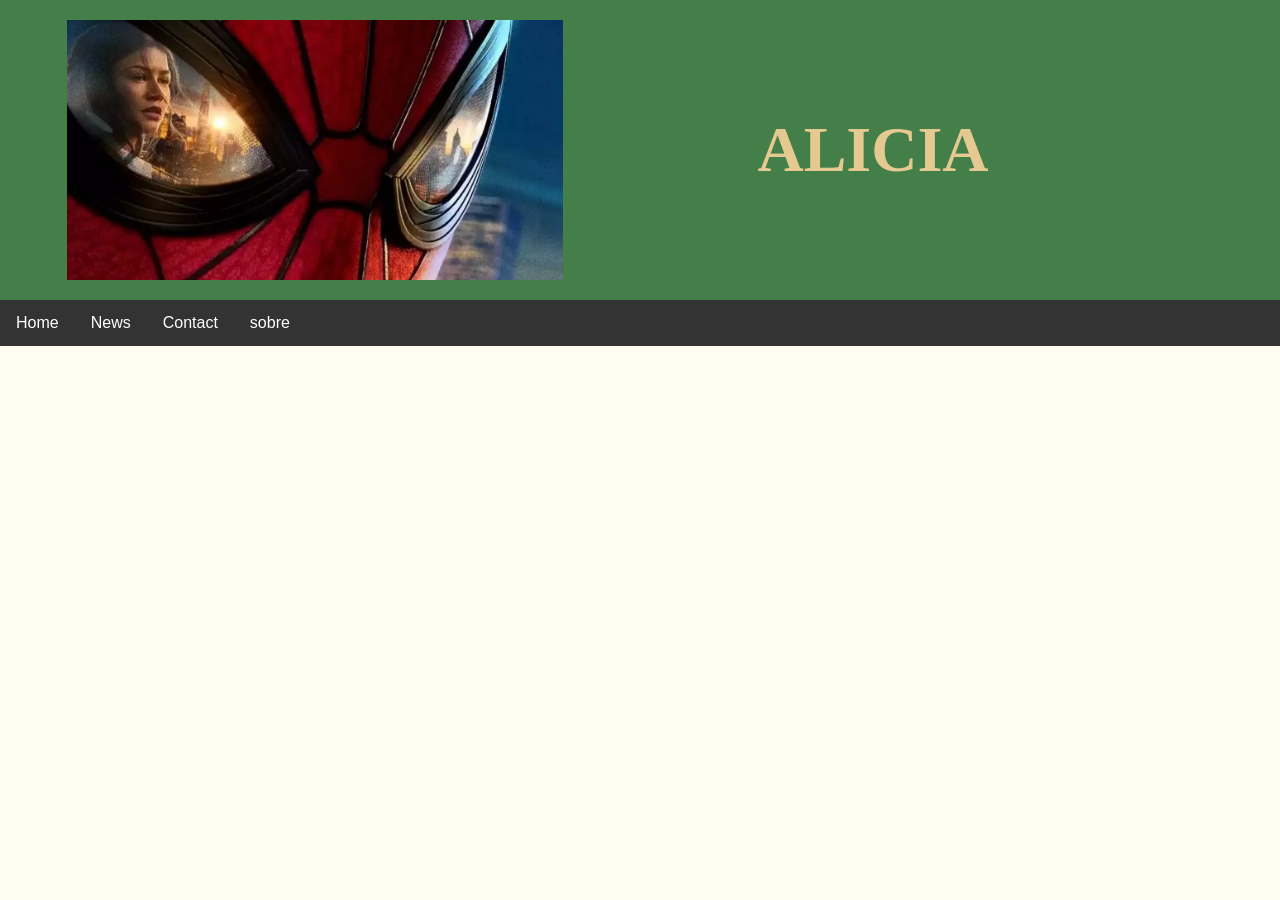
==== albums.html @ 66b7351c "66" ====
<html lang="pt-br">
<head>
<meta charset="UTF-8">

<meta name="viewport" content="width=device-width, initial-
scale=1.0">

<title>Pagina Pessoal</title>
<link rel="stylesheet" href="style.css">
</head>
<body>
<!--header é a parte do cabeçalho do site, é o topo da página-->
<header class="cabecalho-itens">

<img class="cabecalho_imagem" src="homemaranha_XssYpbb.webp" alt="Logo da
D
Página">

<h1 class="titulo_site">ALICIA</h1>
<div class="sociais">
<img class="sociais" src="youtube.logo.jpg" alt="logo_nossa_escola">
<img class="sociais" src="TW_logo.jpg" alt="facebook.png">
<img class="sociais" src="inta.jpg" alt="instagram da Escola">
</div>
</header>

<ul>
  <li><a href="index.html">Home</a></li>
  <li><a href="albums.html">News</a></li>
  <li><a href="contato.html">Contact</a></li>
  <li><a href="sobre.html">sobre</a></li>
</ul>
---- style.css ----
*{
margin: 0;
padding: 0;
box-sizing: border-box;
}
body{
font-family: "Poppins", sans-serif;
background-color: #FFFDF1;
}
  
header{
background-color: #447e49;
color: #e4c991;
width: 100%;
padding: 20px;
font-size: xx-large;
font-family:fantasy;
}
ul {
  list-style-type: none;
  margin: 0;
  padding: 0;
  overflow: hidden;
  background-color: #333;
}

li {
  float: left;
}

li a {
  display: block;
  color: white;
  text-align: center;
  padding: 14px 16px;
  text-decoration: none;
}

li a:hover {
  background-color: #111;
}
.cabecalho-itens{
max-width: 1980px;
margin: 0 auto;
display: flex;
align-items: center;
justify-content: center;
}
.cabecalho_imagem{
width: 40%;
display: flex;
justify-content: flex-start;
align-items: center;
}
.titulo_site{
padding: 50px;
text-align: center;
width: 50%;
font: 30px;BE1A1A
}
.sociais{
display: flex;
justify-content: flex-end;
width: 0%;
padding-right: 30px;
}
.banner1{
display: flex;
justify-content: center;
}
.estudante_titulo{
padding: 50px;
text-align: center;

}
.estudante-nome{
text-align: center;
}
.estudante-imagem{
width: 120px;
}
.estudante-icone{
width: 38px;
padding: 4px 8px;
}
.estudante{
background-image: background-color(#faae43);
padding: 24px 0;
}

.estudante.div{
text-align: center;
padding: 24px 0;
}
.estudantes_todos{
display: flex;
justify-content: space-around;
}
.escola{
background-image: linear-gradient(#95CCDD,#D0E7E6);
color: #F8EBAB;
display: flex;
justify-content:center;
padding: 24px 0;
text-align:center;
display:block;
}
.escola-titulo{
padding: 50px;
text-align: center;
}
.logo_rodape{
height: 180px;
padding: 12px 0;

}

.link{
color: #ffffff;
text-decoration: none;

.titulo-video {
font-family: 'Segoe UI', Tahoma, Geneva, Verdana, sans-serif;
font-size: 20px;
font-weight: bold;
color: #faae43;
text-align: center;
margin-bottom: 15px;
}
.container-video {
    width: 100%;
    height: auto; 
    display: flex;
    flex-direction: column;   
    align-items: center;
    justify-content:center ;
    margin-top: 40px;
    margin-bottom: 20px;
    max-width: 100%;

}
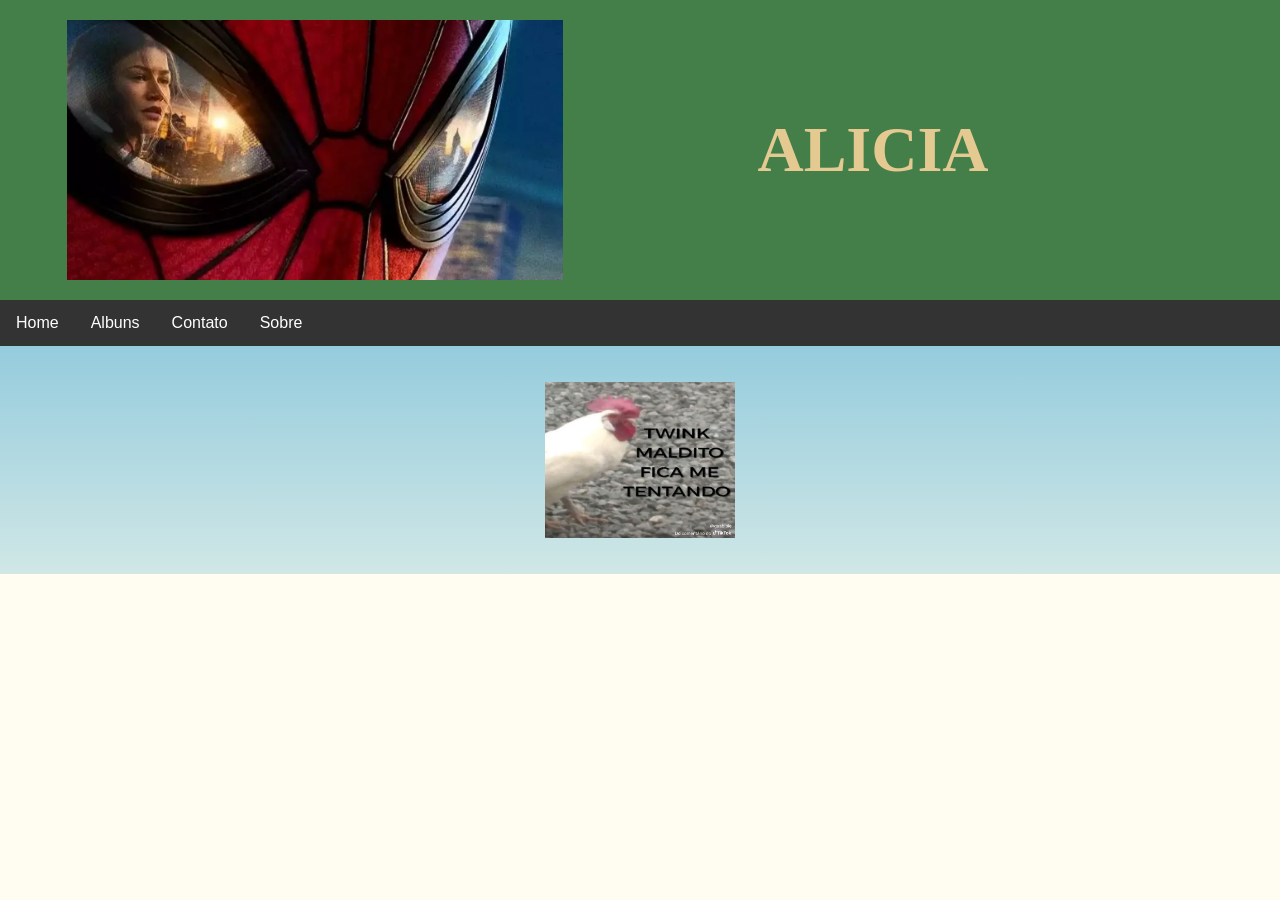
==== commit 0ab118fe: "67" ====
--- a/albums.html
+++ b/albums.html
@@ -25,9 +25,33 @@
 </div>
 </header>
 
+
+
+<!--MENU-->
 <ul>
   <li><a href="index.html">Home</a></li>
-  <li><a href="albums.html">News</a></li>
-  <li><a href="contato.html">Contact</a></li>
-  <li><a href="sobre.html">sobre</a></li>
+  <li><a href="albums.html">Albuns</a></li>
+  <li><a href="contato.html">Contato</a></li>
+  <li><a href="sobre.html">Sobre</a></li>
 </ul>
+
+<!--CONTEUDO-->
+
+
+
+
+<!--Seção rodapé é a parte final da paragrafo 3 da página-->
+<footer class="escola">
+<img class="logo_rodape" src="twink.jpg" alt="Logo
+da Escola">
+<h2 class="escola-título"><a
+class="link" href=""> 
+</a></h2>
+<p></p>
+<p>
+
+</p>
+<p> </p>
+</footer>
+</body>
+</html>
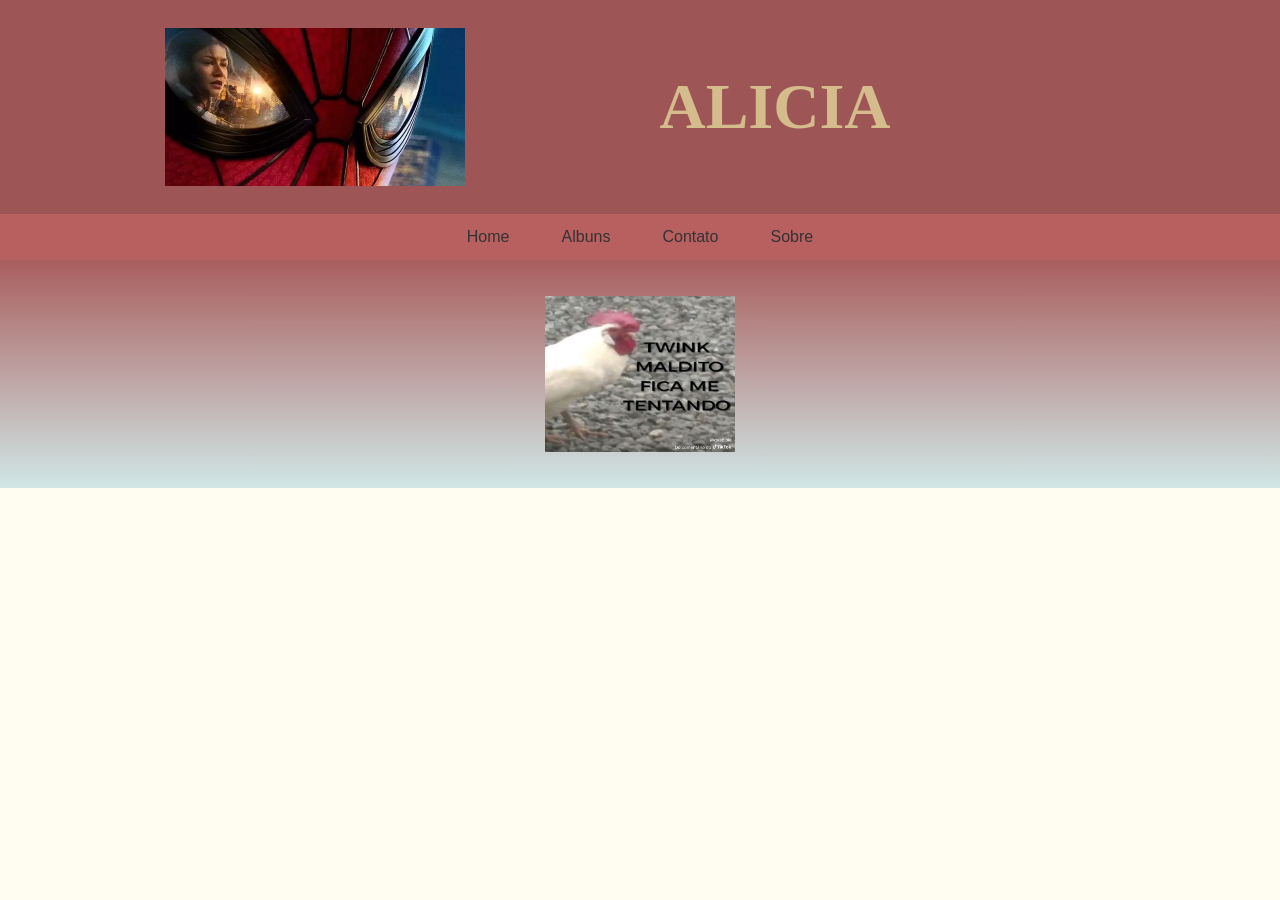
==== commit 44b797b6: "74" ====
--- a/albums.html
+++ b/albums.html
@@ -25,7 +25,21 @@
 </div>
 </header>
 
+<style>
+  ul {
+    list-style-type: none; /* Remove as bolinhas da lista */
+    padding: 0;
+    margin: 0;
+    display: flex; /* Transforma a lista em flexbox */
+    justify-content: center; /* Centraliza os itens na horizontal */
+    gap: 20px; /* Adiciona um espaço entre os links */
+  }
 
+  ul li a {
+    text-decoration: none; /* Remove o sublinhado dos links */
+    color: #333; /* Cor do texto */
+  }
+</style>
 
 <!--MENU-->
 <ul>
--- a/style.css
+++ b/style.css
@@ -10,19 +10,24 @@
 }
   
 header{
-background-color: #447e49;
-color: #e4c991;
+background-color: #9e5555;
+color: #d4bc8c;
 width: 100%;
 padding: 20px;
 font-size: xx-large;
 font-family:fantasy;
+}
+.container_pai {
+  display: flex;
+  justify-content: center; /* Centraliza horizontalmente */
+  align-items: center;     /* Centraliza verticalmente (opcional) */
 }
 ul {
   list-style-type: none;
   margin: 0;
   padding: 0;
   overflow: hidden;
-  background-color: #333;
+  background-color: #b85f5f;
 }
 
 li {
@@ -47,11 +52,18 @@
 align-items: center;
 justify-content: center;
 }
-.cabecalho_imagem{
-width: 40%;
-display: flex;
-justify-content: flex-start;
-align-items: center;
+/* No elemento pai (ex: header ou div pai) */
+.container_pai {
+  display: flex;
+  justify-content: center;
+  align-items: center;
+  width: 100%;
+}
+
+/* Na imagem */
+.cabecalho_imagem {
+  width: 300px; /* Altere para o tamanho desejado (ex: 50%, 400px, etc) */
+  height: auto;  /* Mantém a proporção original */
 }
 .titulo_site{
 padding: 50px;
@@ -98,8 +110,8 @@
 justify-content: space-around;
 }
 .escola{
-background-image: linear-gradient(#95CCDD,#D0E7E6);
-color: #F8EBAB;
+background-image: linear-gradient(#aa5e5e,#D0E7E6);
+color: #fad2a5;
 display: flex;
 justify-content:center;
 padding: 24px 0;
@@ -138,6 +150,11 @@
     margin-top: 40px;
     margin-bottom: 20px;
     max-width: 100%;
-
+.container-video {
+  display: flex;
+  justify-content: center;
+  align-items: center;
+  width: 100%;
+}
 }
 
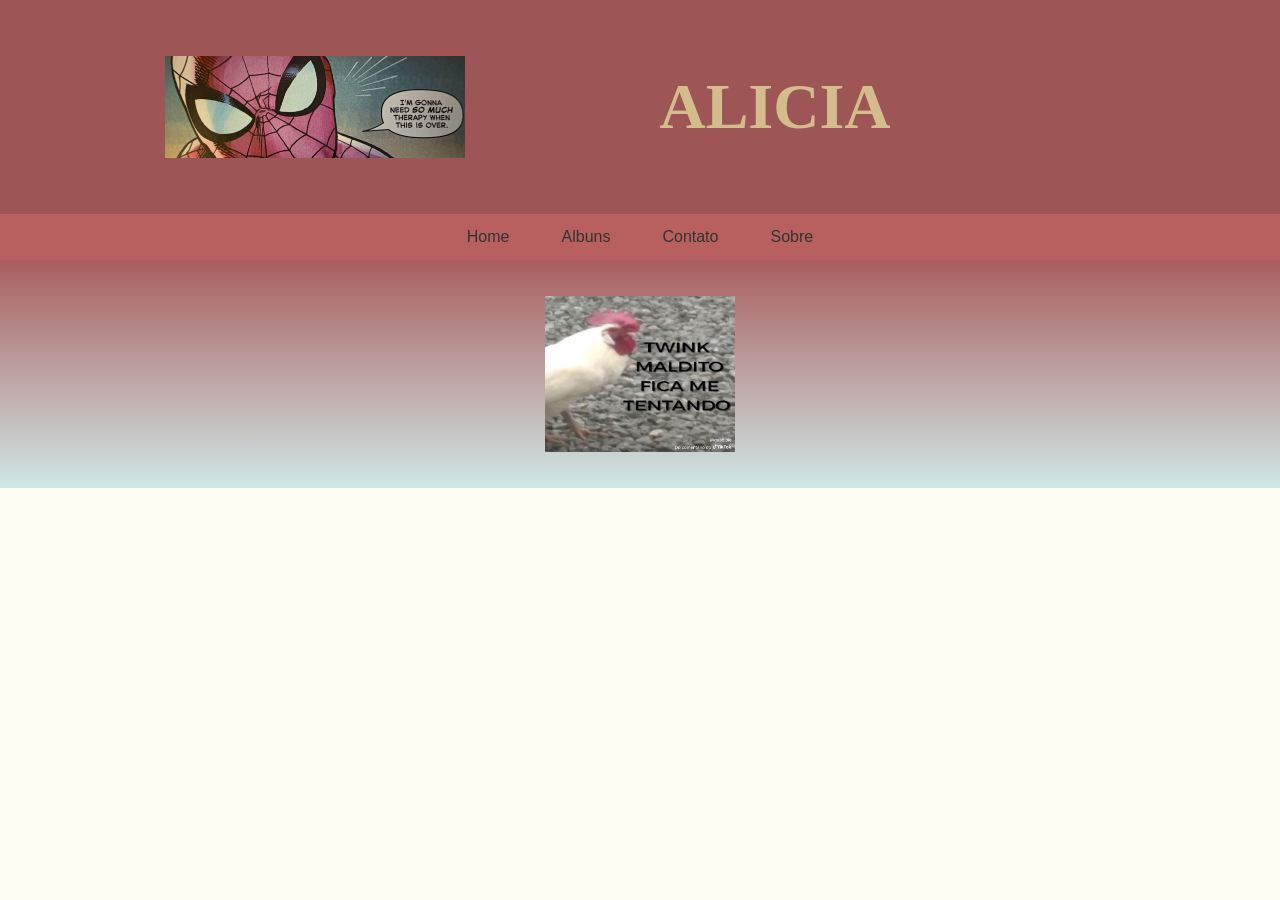
==== commit c939980f: "75" ====
--- a/albums.html
+++ b/albums.html
@@ -13,7 +13,7 @@
 <!--header é a parte do cabeçalho do site, é o topo da página-->
 <header class="cabecalho-itens">
 
-<img class="cabecalho_imagem" src="homemaranha_XssYpbb.webp" alt="Logo da
+<img class="cabecalho_imagem" src="spider.man" alt="Logo da
 D
 Página">
 
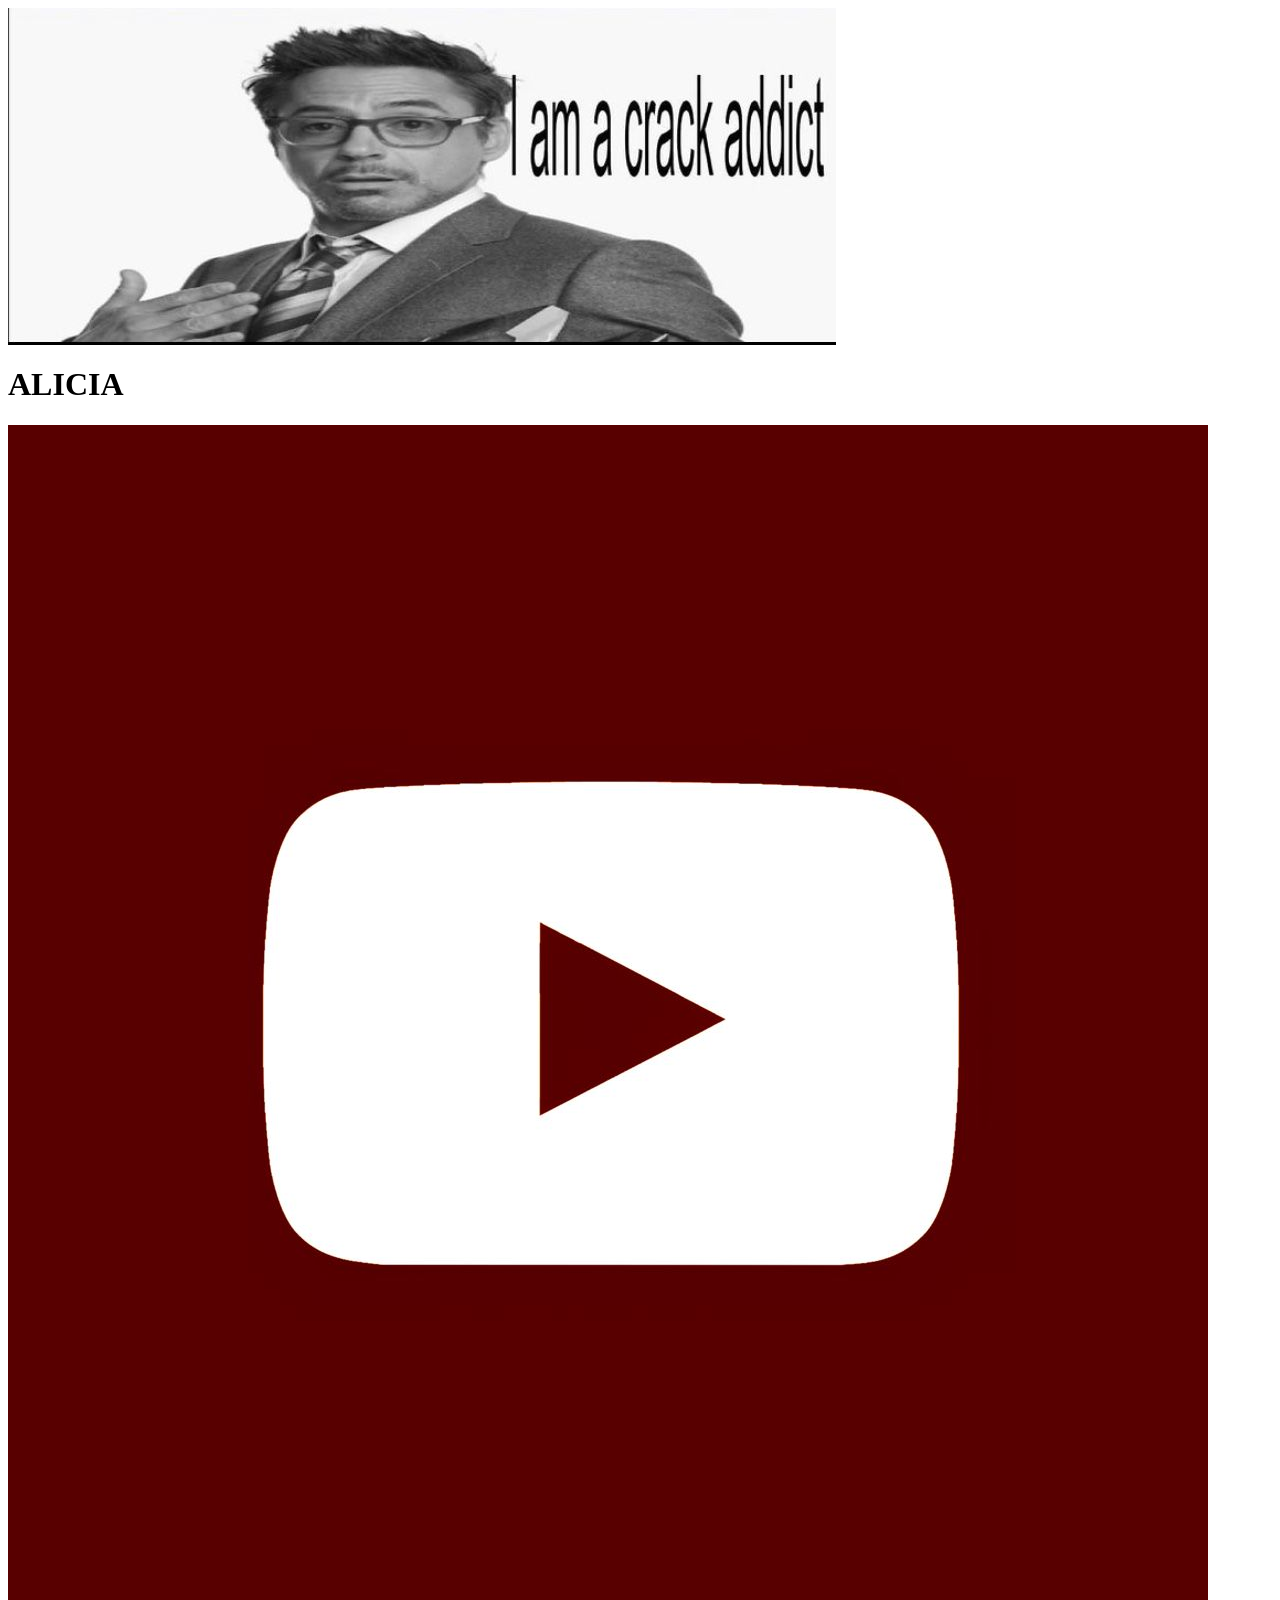
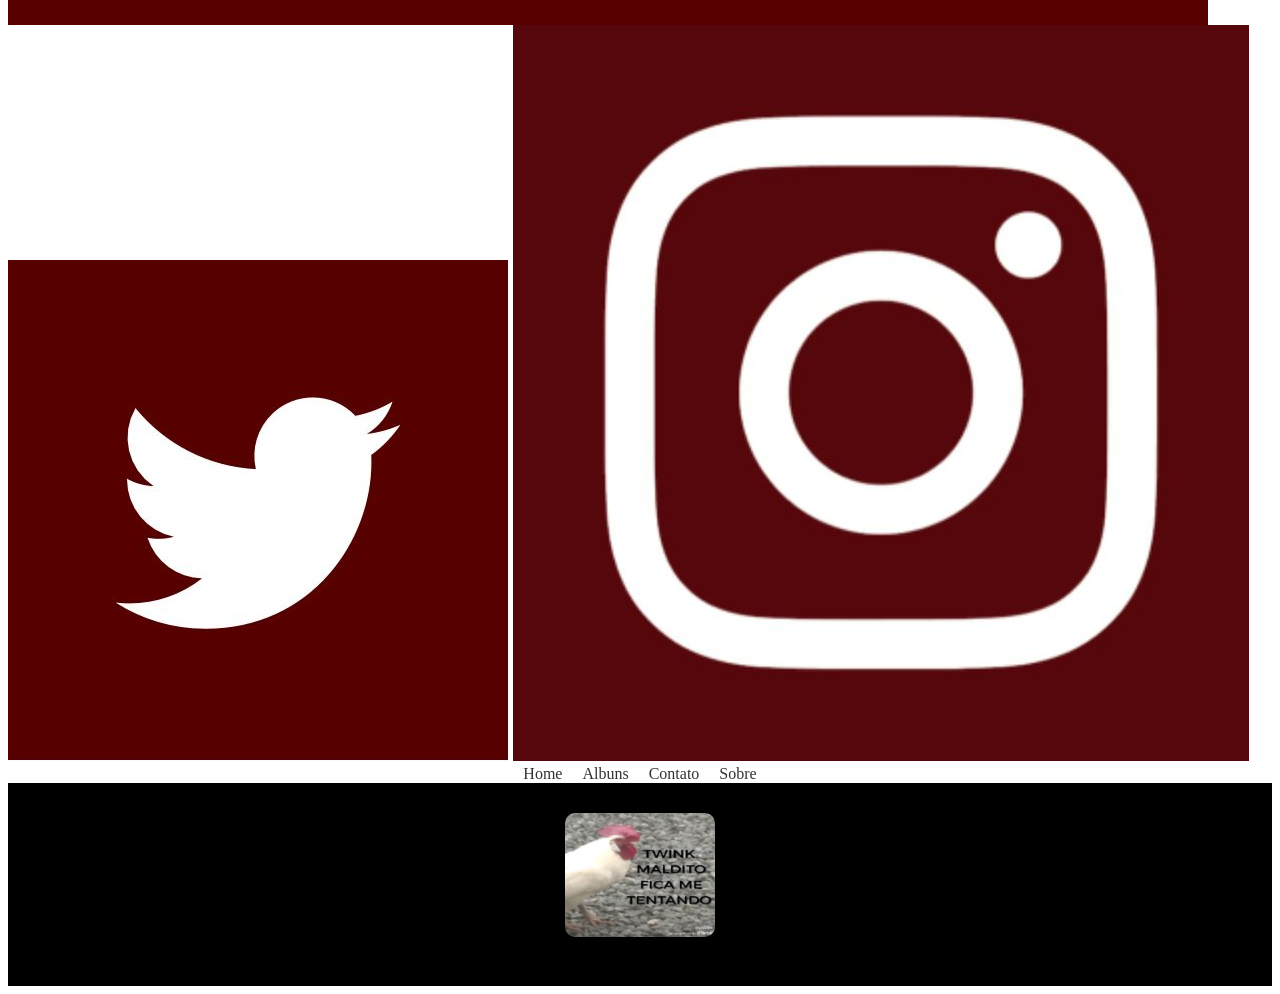
==== commit 1f576849: "94" ====
--- a/albums.html
+++ b/albums.html
@@ -13,7 +13,7 @@
 <!--header é a parte do cabeçalho do site, é o topo da página-->
 <header class="cabecalho-itens">
 
-<img class="cabecalho_imagem" src="spider.man" alt="Logo da
+<img class="cabecalho_imagem" src="tonny.jpg" alt="Logo da
 D
 Página">
 
--- a/style.css
+++ b/style.css
@@ -1,160 +1,187 @@
-
-*{
-margin: 0;
-padding: 0;
-box-sizing: border-box;
-}
-body{
-font-family: "Poppins", sans-serif;
-background-color: #FFFDF1;
-}
-  
-header{
-background-color: #9e5555;
-color: #d4bc8c;
-width: 100%;
-padding: 20px;
-font-size: xx-large;
-font-family:fantasy;
-}
-.container_pai {
-  display: flex;
-  justify-content: center; /* Centraliza horizontalmente */
-  align-items: center;     /* Centraliza verticalmente (opcional) */
-}
-ul {
-  list-style-type: none;
-  margin: 0;
-  padding: 0;
-  overflow: hidden;
-  background-color: #b85f5f;
+.menu-navegacao {
+    background-color: #ffd39a;
+    padding: 15px;
+    text-align: center;
 }
 
-li {
-  float: left;
+.menu-navegacao ul {
+    list-style: none;
+    margin: 0;
+    padding: 0;
 }
 
-li a {
-  display: block;
-  color: white;
-  text-align: center;
-  padding: 14px 16px;
-  text-decoration: none;
+.menu-navegacao li {
+    display: inline-block;
+    margin: 0 20px;
 }
 
-li a:hover {
-  background-color: #111;
-}
-.cabecalho-itens{
-max-width: 1980px;
-margin: 0 auto;
-display: flex;
-align-items: center;
-justify-content: center;
-}
-/* No elemento pai (ex: header ou div pai) */
-.container_pai {
-  display: flex;
-  justify-content: center;
-  align-items: center;
-  width: 100%;
+.menu-navegacao a {
+    color: rgb(0, 0, 0);
+    text-decoration: none;
+    font-size: 18px;
+    font-weight: bold;
+    transition: 0.3s;
 }
 
-/* Na imagem */
-.cabecalho_imagem {
-  width: 300px; /* Altere para o tamanho desejado (ex: 50%, 400px, etc) */
-  height: auto;  /* Mantém a proporção original */
-}
-.titulo_site{
-padding: 50px;
-text-align: center;
-width: 50%;
-font: 30px;BE1A1A
-}
-.sociais{
-display: flex;
-justify-content: flex-end;
-width: 0%;
-padding-right: 30px;
-}
-.banner1{
-display: flex;
-justify-content: center;
-}
-.estudante_titulo{
-padding: 50px;
-text-align: center;
-
-}
-.estudante-nome{
-text-align: center;
-}
-.estudante-imagem{
-width: 120px;
-}
-.estudante-icone{
-width: 38px;
-padding: 4px 8px;
-}
-.estudante{
-background-image: background-color(#faae43);
-padding: 24px 0;
+.menu-navegacao a:hover {
+    color: #fffde9;
 }
 
-.estudante.div{
-text-align: center;
-padding: 24px 0;
+
+
+.banner1 {
+    width: 100%;
+    text-align: center;
+    overflow: hidden;
 }
-.estudantes_todos{
-display: flex;
-justify-content: space-around;
+
+.banner1 img {
+    width: 100%;
+    max-height: 450px;
+    object-fit: cover;
 }
-.escola{
-background-image: linear-gradient(#aa5e5e,#D0E7E6);
-color: #fad2a5;
-display: flex;
-justify-content:center;
-padding: 24px 0;
-text-align:center;
-display:block;
+
+
+.estudante {
+    padding: 50px 8%;
+    text-align: center;
 }
-.escola-titulo{
-padding: 50px;
-text-align: center;
+
+.estudante_titulo {
+    font-size: 32px;
+    margin-bottom: 10px;
 }
-.logo_rodape{
-height: 180px;
-padding: 12px 0;
+
+
+/* Grade dos filmes */
+
+.estudantes_todos {
+    display: grid;
+    grid-template-columns: repeat(3, 1fr);
+    gap: 30px;
+    max-width: 1100px;
+    margin: 40px auto;
+}
+
+
+
+.estudante-div {
+    background-color: #fdfbfb;
+    border-radius: 15px;
+    padding: 20px;
+    box-shadow: 0 4px 15px rgba(20, 14, 66, 0.473);
+    transition: 0.3s;
+}
+
+.estudante-div:hover {
+    transform: translateY(-8px);
+    box-shadow: 0 8px 20px rgba(14, 21, 54, 0.603);
+}
+
+
+.estudante-imagem {
+    width: 100%;
+    height: 280px;
+    object-fit: cover;
+    border-radius: 10px;
+}
+
+
+
+.estudante-nome {
+    font-size: 20px;
+    margin: 15px 0;
+}
+
+
+/* Ícone/link */
+
+.estudante-icone {
+    width: 45px;
+    height: 45px;
+    object-fit: cover;
+    border-radius: 50%;
+    transition: 0.3s;
+}
+
+.estudante-icone:hover {
+    transform: scale(1.15);
+}
+
+.container-video {
+    padding: 50px 20px;
+    text-align: center;
+    background-color: #f3f3f3;
+}
+
+.titulo-video {
+    font-size: 28px;
+    margin-bottom: 25px;
+}
+
+.container-video iframe {
+    max-width: 100%;
+    border-radius: 15px;
+}
+
+
+/* =========================================
+   SEÇÃO SOBRE
+========================================= */
+
+#sobre {
+    background-color: #fffef6;
+}
+
+
+/* =========================================
+   RODAPÉ
+========================================= */
+
+.escola {
+    text-align: center;
+    padding: 30px;
+    background-color: #000000;
+    color: rgb(9, 7, 24);
+}
+
+.logo_rodape {
+    max-width: 150px;
+    border-radius: 10px;
+}
+
+
+/* =========================================
+   RESPONSIVIDADE
+   Para celulares
+========================================= */
+
+@media (max-width: 800px) {
+
+    .estudantes_todos {
+        grid-template-columns: repeat(2, 1fr);
+    }
+
+    .menu-navegacao li {
+        margin: 8px;
+    }
 
 }
 
-.link{
-color: #ffffff;
-text-decoration: none;
 
-.titulo-video {
-font-family: 'Segoe UI', Tahoma, Geneva, Verdana, sans-serif;
-font-size: 20px;
-font-weight: bold;
-color: #faae43;
-text-align: center;
-margin-bottom: 15px;
-}
-.container-video {
-    width: 100%;
-    height: auto; 
-    display: flex;
-    flex-direction: column;   
-    align-items: center;
-    justify-content:center ;
-    margin-top: 40px;
-    margin-bottom: 20px;
-    max-width: 100%;
-.container-video {
-  display: flex;
-  justify-content: center;
-  align-items: center;
-  width: 100%;
-}
-}
+@media (max-width: 500px) {
 
+    .estudantes_todos {
+        grid-template-columns: 1fr;
+    }
+
+    .menu-navegacao li {
+        display: block;
+        margin: 12px;
+    }
+
+    .estudante {
+        padding: 40px 20px;
+    }
+
+}
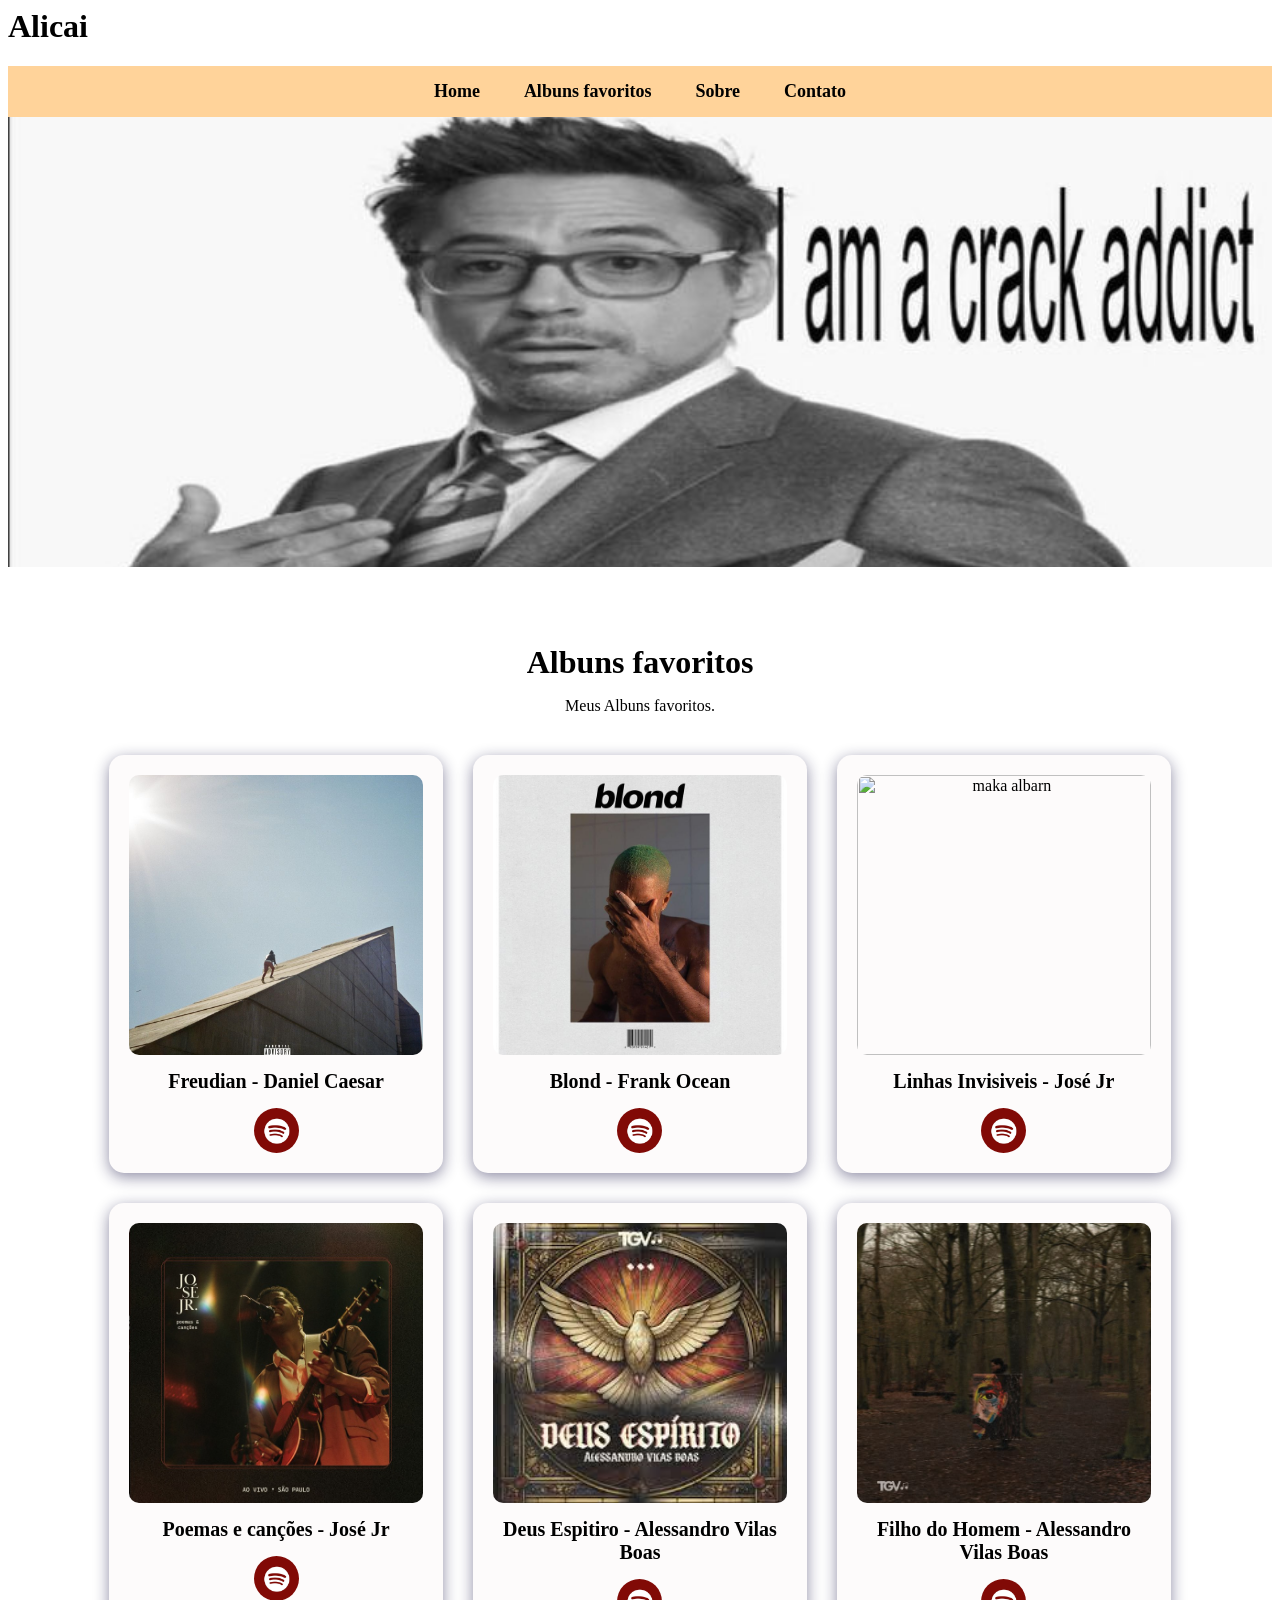
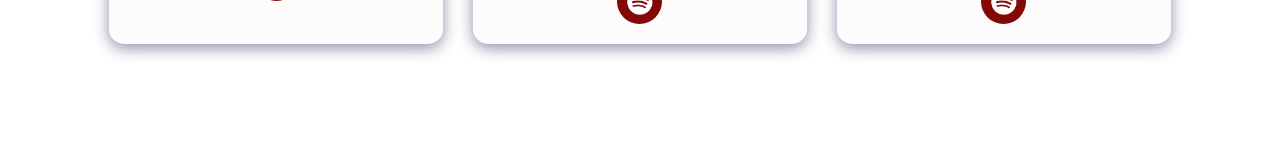
==== commit a467f10f: "95" ====
--- a/albums.html
+++ b/albums.html
@@ -1,71 +1,151 @@
-
 <html lang="pt-br">
 <head>
 <meta charset="UTF-8">
 
-<meta name="viewport" content="width=device-width, initial-
-scale=1.0">
+<meta name="viewport" content="width=device-width, initial-scale=1.0">
 
 <title>Pagina Pessoal</title>
 <link rel="stylesheet" href="style.css">
 </head>
+
 <body>
-<!--header é a parte do cabeçalho do site, é o topo da página-->
+
+<!-- CABEÇALHO -->
 <header class="cabecalho-itens">
-
-<img class="cabecalho_imagem" src="tonny.jpg" alt="Logo da
-D
-Página">
-
-<h1 class="titulo_site">ALICIA</h1>
-<div class="sociais">
-<img class="sociais" src="youtube.logo.jpg" alt="logo_nossa_escola">
-<img class="sociais" src="TW_logo.jpg" alt="facebook.png">
-<img class="sociais" src="inta.jpg" alt="instagram da Escola">
-</div>
-</header>
-
-<style>
-  ul {
-    list-style-type: none; /* Remove as bolinhas da lista */
-    padding: 0;
-    margin: 0;
-    display: flex; /* Transforma a lista em flexbox */
-    justify-content: center; /* Centraliza os itens na horizontal */
-    gap: 20px; /* Adiciona um espaço entre os links */
-  }
-
-  ul li a {
-    text-decoration: none; /* Remove o sublinhado dos links */
-    color: #333; /* Cor do texto */
-  }
-</style>
-
-<!--MENU-->
-<ul>
-  <li><a href="index.html">Home</a></li>
-  <li><a href="albums.html">Albuns</a></li>
-  <li><a href="contato.html">Contato</a></li>
-  <li><a href="sobre.html">Sobre</a></li>
-</ul>
-
-<!--CONTEUDO-->
 
 
 
+    <h1 class="titulo_site">Alicai</h1>
 
-<!--Seção rodapé é a parte final da paragrafo 3 da página-->
-<footer class="escola">
-<img class="logo_rodape" src="twink.jpg" alt="Logo
-da Escola">
-<h2 class="escola-título"><a
-class="link" href=""> 
-</a></h2>
-<p></p>
-<p>
+    <div class="sociais">
+      
+    </div>
 
-</p>
-<p> </p>
-</footer>
-</body>
-</html>
+</header>
+
+
+<!-- MENU DE NAVEGAÇÃO -->
+<nav class="menu-navegacao">
+    <ul>
+        <li><a href="index.html">Home</a></li>
+        <li><a href="personagens.html">Albuns favoritos</a></li>
+        <li><a href="sobre.html">Sobre</a></li>
+        <li><a href="contato.html">Contato</a></li>
+    </ul>
+</nav>
+
+<!-- BANNER -->
+<section class="banner1" id="inicio">
+
+    <img class="escola-image" src="tonny.jpg" alt="Banner da Escola">
+
+</section>
+
+
+<!-- SEÇÃO FILMES -->
+<section class="estudante" id="personagens">
+
+    <h1 class="estudante_titulo">Albuns favoritos</h1>
+
+    <p>Meus Albuns favoritos.</p>
+
+    <div class="estudantes_todos">
+
+        <!-- FILME 1 -->
+        <div class="estudante-div">
+
+            <img class="estudante-imagem" src="freudian.jpg"
+            alt="Kai Smith-Ninjago">
+
+            <h3 class="estudante-nome">Freudian - Daniel Caesar</h3>
+
+            <a href="https://open.spotify.com/intl-pt/album/4E1XUBMTpLO7GpBzUo65Jp?si=m-5Ad_w6R-KQCstLqQDUKQ">
+                <img class="estudante-icone" src="spotify.jpg"
+                alt="Link para o filme">
+            </a>
+
+        </div>
+
+
+        <!-- FILME 2 -->
+        <div class="estudante-div">
+
+            <img class="estudante-imagem" src="blond.jpg"
+            alt="Spider Man 2012">
+
+            <h3 class="estudante-nome">Blond - Frank Ocean</h3>
+
+            <a href="https://open.spotify.com/intl-pt/album/3mH6qwIy9crq0I9YQbOuDf?si=lagMJSZDRaGm-bWZTb143w">
+                <img class="estudante-icone" src="spotify.jpg"
+                alt="Link para o filme">
+            </a>
+
+        </div>
+
+
+        <!-- FILME 3 -->
+        <div class="estudante-div">
+
+            <img class="estudante-imagem" src="maka.jpg"
+            alt="maka albarn">
+
+            <h3 class="estudante-nome">Linhas Invisiveis - José Jr</h3>
+
+            <a href="https://open.spotify.com/intl-pt/album/1lWGSHPcrI25mWXbdVgjYH?si=IkUDzQogQUapWYHhggf0xg">
+                <img class="estudante-icone" src="spotify.jpg"
+                alt="Link para a personagem">
+            </a>
+
+        </div>
+
+
+        <!-- FILME 4 -->
+        <div class="estudante-div">
+
+            <img class="estudante-imagem" src="poemas e cançoes.png"
+            alt="Coraline">
+
+            <h3 class="estudante-nome">Poemas e canções - José Jr</h3>
+
+            <a href="https://open.spotify.com/intl-pt/album/5moqvRtU4eEuAN106rOLYd?si=L_GnxnhCTcyrNtCUz629WA">
+                <img class="estudante-icone" src="spotify.jpg"
+                alt="Link para o personagem">
+            </a>
+
+        </div>
+
+
+        <!-- FILME 5 -->
+        <div class="estudante-div">
+
+            <img class="estudante-imagem" src="images.jpeg"
+            alt="Piratas do Caribe">
+
+            <h3 class="estudante-nome">Deus Espitiro - Alessandro Vilas Boas</h3>
+
+            <a href="https://open.spotify.com/intl-pt/album/538miPnCP8MFBx9YgVoMnM?si=lz-jSGSRRkCXgTEt18aLiQ">
+                <img class="estudante-icone" src="spotify.jpg"
+                alt="Link para o filme">
+            </a>
+
+        </div>
+
+
+        <!-- FILME 6 -->
+        <div class="estudante-div">
+
+            <img class="estudante-imagem" src="Deusdepaz.jpg"
+            alt="Valente">
+
+            <h3 class="estudante-nome">Filho do Homem - Alessandro Vilas Boas</h3>
+
+            <a href="https://open.spotify.com/intl-pt/album/6Jpo32Eydd58JyX8HzA0b1?si=EepWbcQ2R8Gc-hyE-u4Zsw">
+                <img class="estudante-icone" src="spotify.jpg"
+                alt="Link para o filme">
+            </a>
+
+        </div>
+
+    </div>
+
+</section>
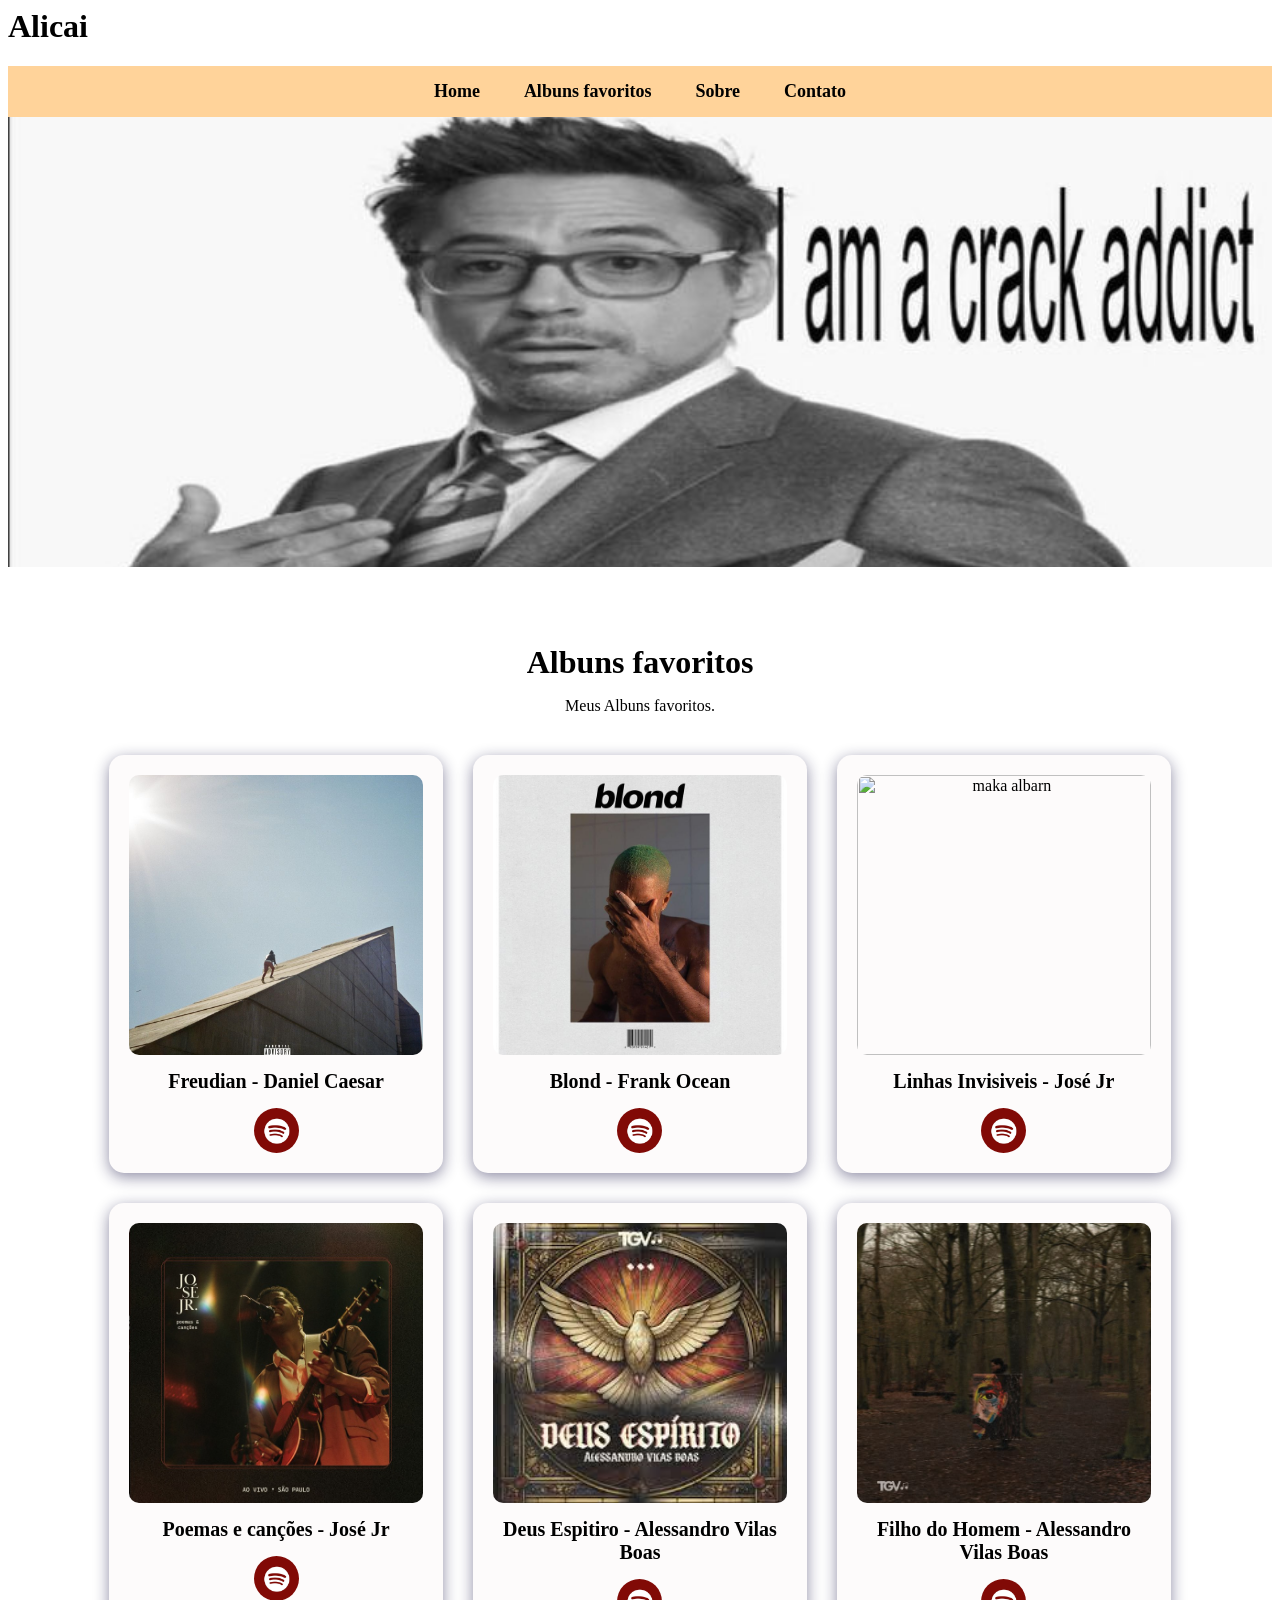
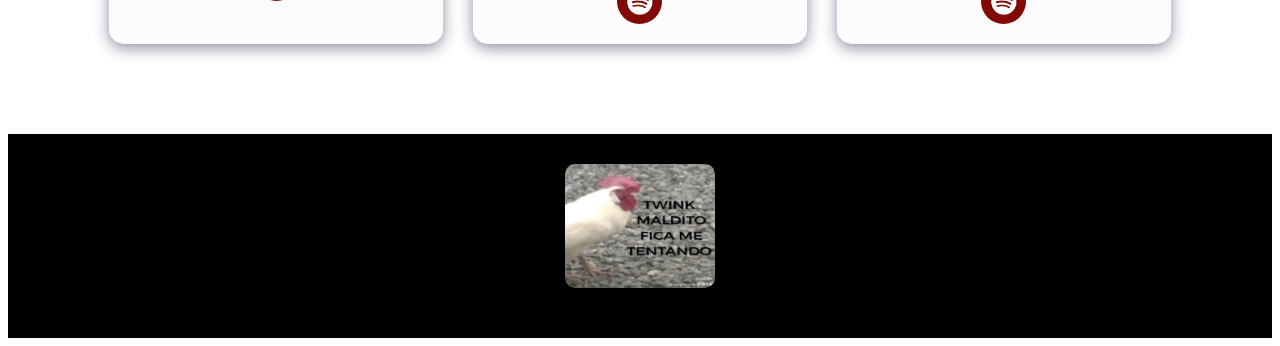
==== commit 1d743d85: "95" ====
--- a/albums.html
+++ b/albums.html
@@ -149,3 +149,20 @@
     </div>
 
 </section>
+
+<!-- RODAPÉ -->
+<footer class="escola" id="contato">
+
+    <img class="logo_rodape" src="twink.jpg"
+    alt="Logo da Escola">
+
+    <h2 class="escola-título">
+        <a class="link" href=""></a>
+    </h2>
+
+    <p></p>
+
+</footer>
+
+</body>
+</html>
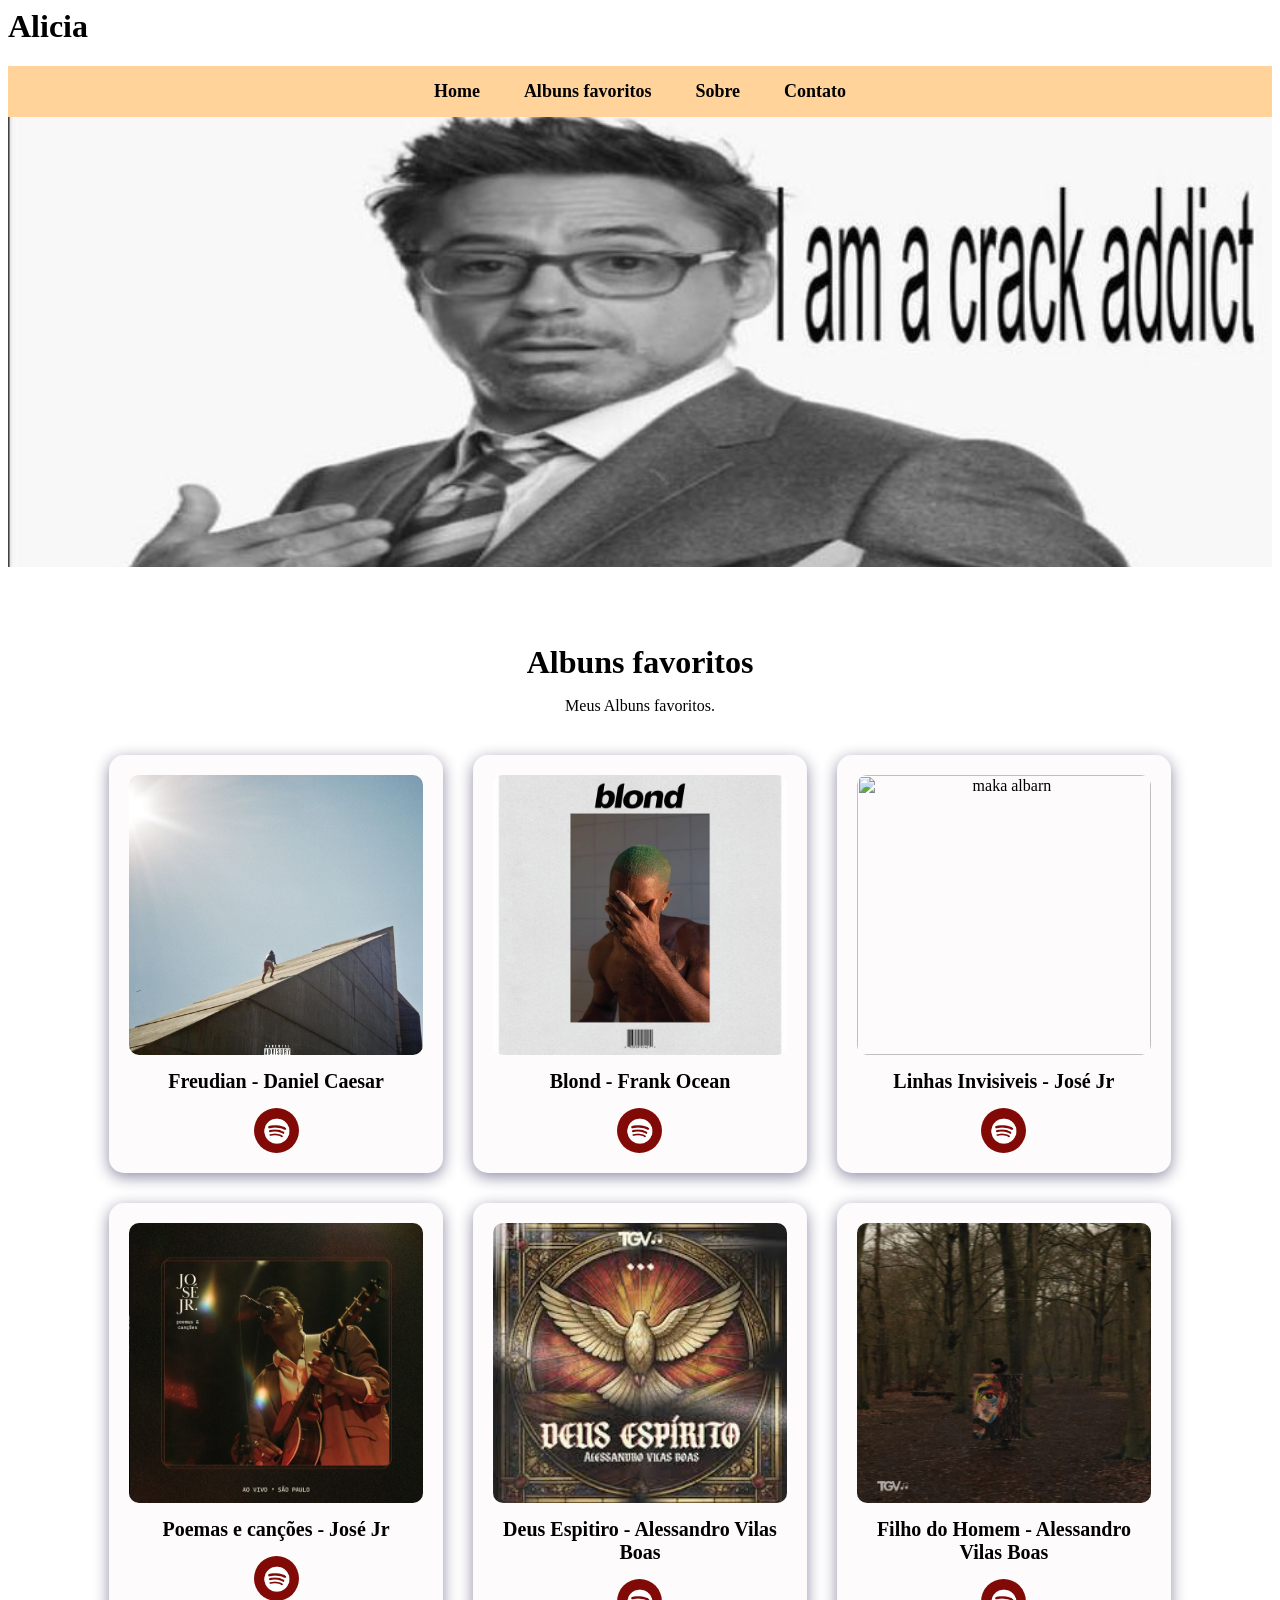
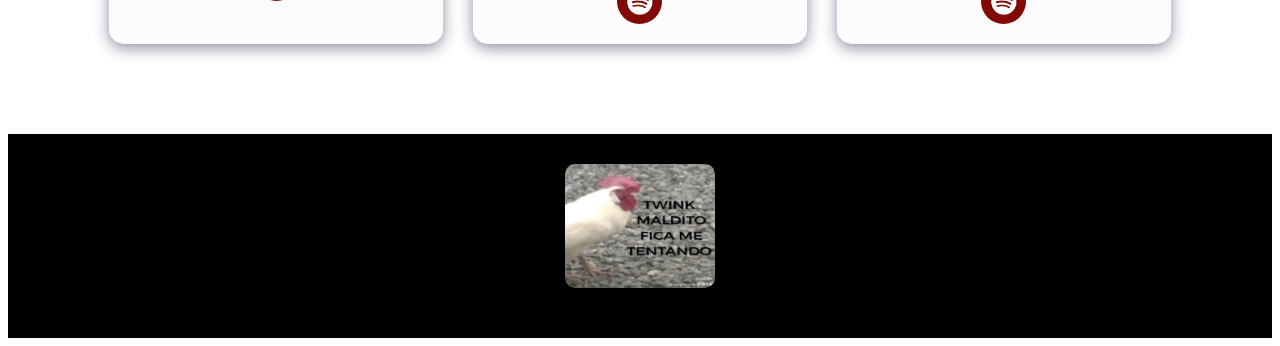
==== commit 3b85f8ad: "97" ====
--- a/albums.html
+++ b/albums.html
@@ -15,7 +15,7 @@
 
 
 
-    <h1 class="titulo_site">Alicai</h1>
+    <h1 class="titulo_site">Alicia</h1>
 
     <div class="sociais">
       
